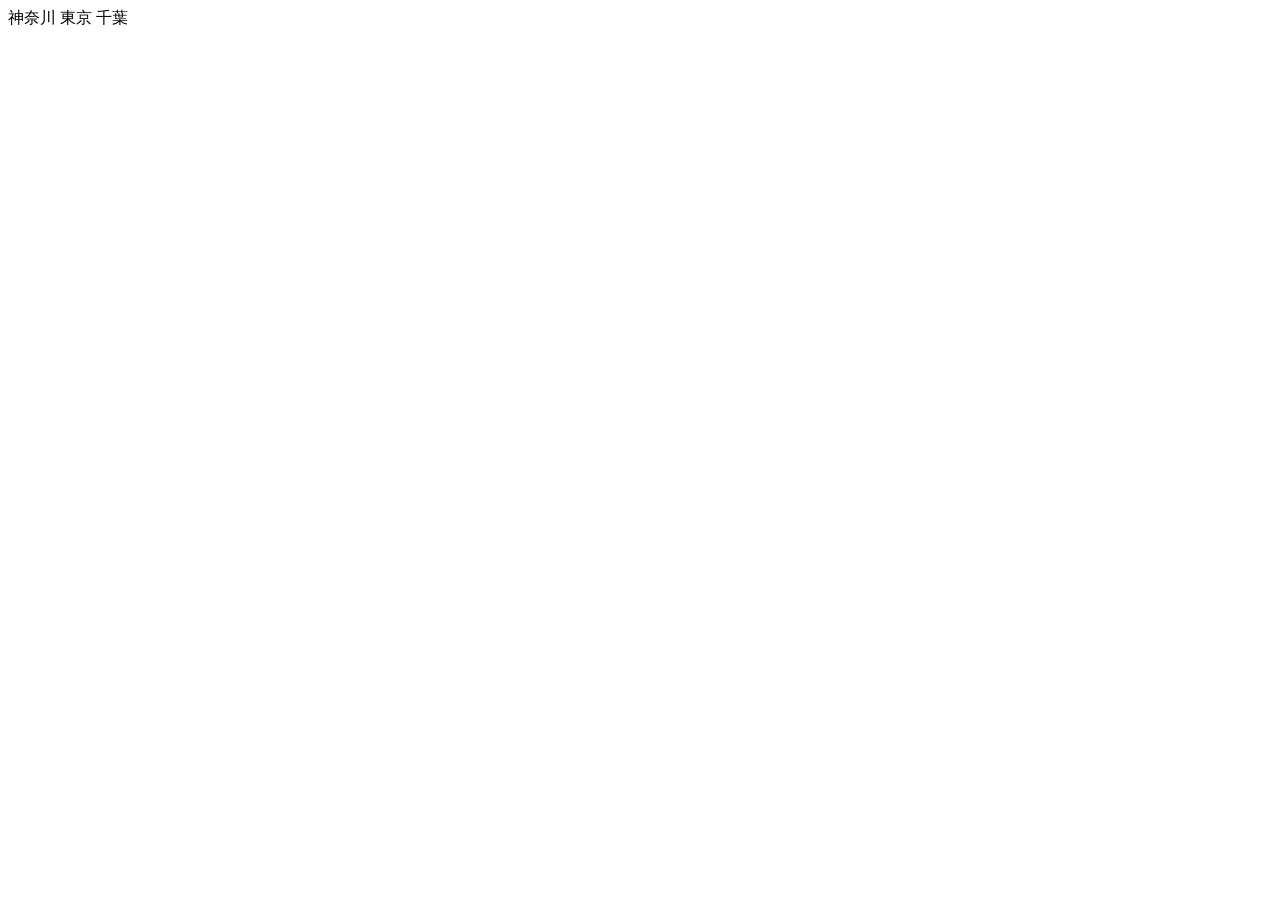
==== social/index.html @ a786a179 "Update and rename a to index.html" ====
<html>
  <a herf="https://my-website.kanta04022011.workers.dev/kanagawa/">神奈川</a>
  <a herf="https://my-website.kanta04022011.workers.dev/tokyo/">東京</a>
  <a herf="https://my-website.kanta04022011.workers.dev/chiba/">千葉</a>
</html>
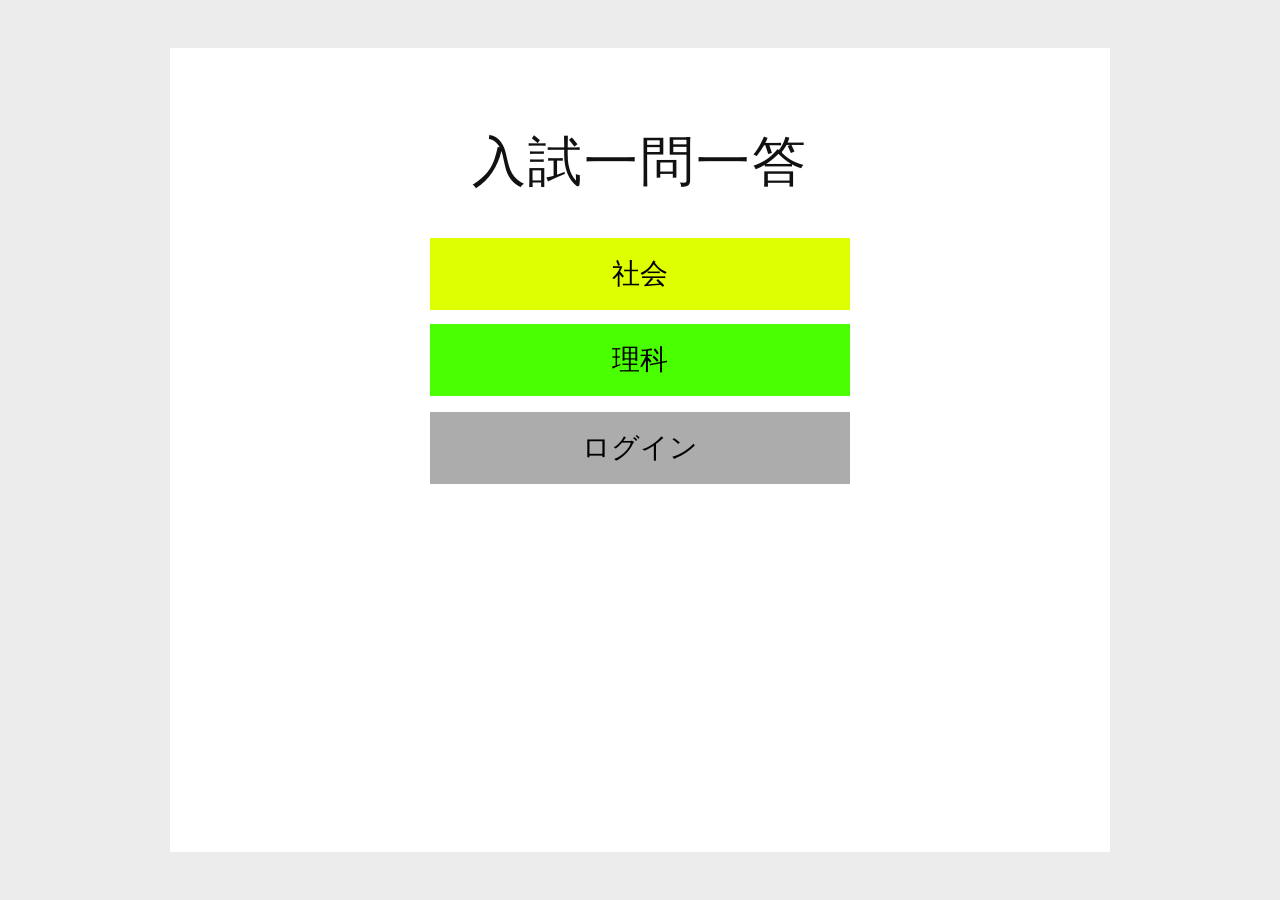
==== commit 573a21a5: "Add files via upload" ====
--- a/social/index.html
+++ b/social/index.html
@@ -1,5 +1,112 @@
-<html>
-  <a herf="https://my-website.kanta04022011.workers.dev/kanagawa/">神奈川</a>
-  <a herf="https://my-website.kanta04022011.workers.dev/tokyo/">東京</a>
-  <a herf="https://my-website.kanta04022011.workers.dev/chiba/">千葉</a>
+<!doctype html>
+<html lang="ja">
+<head>
+  <meta charset="utf-8">
+  <meta name="viewport" content="width=device-width, initial-scale=1">
+  <meta name="theme-color" content="#eeeeee">
+  <title>神奈川県 社会 一問一答</title>
+  <link rel="stylesheet" href="style.css">
+</head>
+<body>
+  <main class="quiz-sheet">
+    <header class="quiz-header">
+      <div class="quiz-meta">
+        <p id="title" class="question-number"></p>
+        <p id="progress" class="progress" aria-live="polite"></p>
+      </div>
+      <h1>入試一問一答</h1>
+    
+    </header>
+
+    <div class="subject-buttons" aria-label="教科を選択">
+      <button class="next-button1 url-button" data-url="https://google.com" type="button">社会</button>
+      <button class="next-button url-button" data-url="" type="button">理科</button>
+    </div>
+    <button class="next-button2" type="button">ログイン</button>
+  </main>
+
+  <script>
+    document.querySelectorAll(".url-button").forEach(button => {
+      button.addEventListener("click", () => {
+        const url = button.dataset.url;
+        if (url) window.location.href = url;
+      });
+    });
+
+    let questions = [];
+    let current = 0;
+
+    async function start() {
+      const response = await fetch("./tokyo_2020_social_questions_one_by_one.json");
+      if (!response.ok) throw new Error("問題データを読み込めませんでした。");
+
+      const allQuestions = await response.json();
+
+      // 4択がそろい、確認待ちでない問題だけを出題する
+      questions = allQuestions.filter(q =>
+        Array.isArray(q.choices) &&
+        q.choices.length === 4 &&
+        Number.isInteger(q.answer) &&
+        !q.needs_review
+      );
+
+      if (questions.length === 0) {
+        throw new Error("出題できる問題がありません。");
+      }
+
+      showQuestion();
+    }
+
+    function showQuestion() {
+      const q = questions[current];
+      document.getElementById("progress").textContent =
+        `${current + 1} / ${questions.length}`;
+      document.getElementById("title").textContent =
+        `${q.question_number}（${q.subquestion_number}）`;
+      document.getElementById("question").textContent = q.question;
+      document.getElementById("result").textContent = "";
+
+      const area = document.getElementById("choices");
+      area.replaceChildren();
+
+      q.choices.forEach((choice, index) => {
+        const button = document.createElement("button");
+        button.type = "button";
+        button.className = "choice";
+        button.textContent = `${index + 1}. ${choice}`;
+        button.addEventListener("click", () => {
+          const correct = index === q.answer;
+          document.getElementById("result").textContent =
+            correct ? "正解です！" : "不正解です。正解の選択肢を確認しましょう。";
+
+          area.querySelectorAll("button").forEach((choiceButton, choiceIndex) => {
+            choiceButton.disabled = true;
+            if (choiceIndex === q.answer) choiceButton.classList.add("is-correct");
+            if (choiceIndex === index && !correct) choiceButton.classList.add("is-incorrect");
+          });
+        });
+        area.appendChild(button);
+      });
+    }
+
+    const nextButton = document.getElementById("next");
+    const quizPageIsPresent = ["question", "choices", "result"].every(id =>
+      document.getElementById(id)
+    );
+
+    if (nextButton && quizPageIsPresent) {
+      nextButton.addEventListener("click", () => {
+        if (questions.length === 0) return;
+        current = (current + 1) % questions.length;
+        showQuestion();
+      });
+
+      start().catch(error => {
+        document.getElementById("question").textContent = error.message;
+        document.getElementById("choices").replaceChildren();
+        nextButton.disabled = true;
+      });
+    }
+  </script>
+</body>
 </html>
--- a/social/style.css
+++ b/social/style.css
@@ -0,0 +1,280 @@
+:root {
+  color-scheme: light;
+  font-family: -apple-system, BlinkMacSystemFont, "Hiragino Kaku Gothic ProN",
+    "Yu Gothic", Meiryo, sans-serif;
+  color: #111;
+  background: #ececec;
+  font-synthesis: none;
+  text-rendering: optimizeLegibility;
+  -webkit-font-smoothing: antialiased;
+  -moz-osx-font-smoothing: grayscale;
+}
+
+* {
+  box-sizing: border-box;
+}
+
+body {
+  min-width: 320px;
+  min-height: 100vh;
+  margin: 0;
+  padding: 48px 24px;
+  background: #ececec;
+}
+
+button {
+  font: inherit;
+}
+
+.quiz-sheet {
+  width: min(940px, 100%);
+  min-height: min(1020px, calc(100vh - 96px));
+  margin: 0 auto;
+  padding: 38px clamp(28px, 8vw, 100px) 64px;
+  background: #fff;
+  display: flex;
+  flex-direction: column;
+}
+
+.quiz-header {
+  position: relative;
+  text-align: center;
+}
+
+.quiz-meta {
+  min-height: 24px;
+  display: flex;
+  align-items: center;
+  justify-content: space-between;
+  color: #737373;
+  font-size: 14px;
+  font-weight: 600;
+  letter-spacing: 0.04em;
+}
+
+.quiz-meta p {
+  margin: 0;
+}
+
+.question-number {
+  text-align: left;
+}
+
+.progress {
+  text-align: right;
+  font-variant-numeric: tabular-nums;
+}
+
+h1 {
+  margin: 18px 0 18px;
+  font-size: clamp(36px, 5vw, 54px);
+  line-height: 1.25;
+  font-weight: 750;
+  letter-spacing: 0.04em;
+}
+
+.question-text {
+  margin: 20 auto 30px;
+  max-width: 740px;
+  font-size: clamp(25px, 2.2vw, 50px);
+  font-weight: 600;
+  line-height: 1.4;
+  text-align: left;
+  white-space: pre-wrap;
+}
+
+.choices {
+  display: grid;
+  gap: 20px;
+}
+
+.choice {
+  width: 100%;
+  min-height: 82px;
+  padding: 18px 22px;
+  border: 4px solid #080808;
+  border-radius: 0;
+  background: #fff;
+  color: #111;
+  text-align: left;
+  font-size: clamp(20px, 1.9vw, 30px);
+  font-weight: 600;
+  line-height: 1.55;
+  cursor: pointer;
+  transition: background-color 140ms ease, border-color 140ms ease, transform 140ms ease;
+}
+
+.choice:not(:disabled):hover {
+  background: #f4f7ff;
+  border-color: #2e5bea;
+}
+
+.choice:not(:disabled):active {
+  transform: scale(0.99);
+}
+
+.choice:focus-visible,
+.next-button:focus-visible,
+.next-button1:focus-visible,
+.next-button2:focus-visible {
+  outline: 4px solid #79a6ff;
+  outline-offset: 4px;
+}
+
+.choice:disabled {
+  cursor: default;
+}
+
+.choice.is-correct {
+  border-color: #168447;
+  background: #eff9f2;
+}
+
+.choice.is-incorrect {
+  border-color: #ca3131;
+  background: #fff2f1;
+}
+
+.result {
+  min-height: 32px;
+  margin: 18px 0 0;
+  text-align: center;
+  font-size: 18px;
+  font-weight: 700;
+}
+
+.subject-buttons {
+  display: grid;
+  grid-template-columns: minmax(0, 1fr);
+  gap: 14px;
+  width: min(100%, 420px);
+  margin: 24px auto 0;
+}
+
+.next-button,
+.next-button1,
+.next-button2 {
+  width: 100%;
+  min-height: 72px;
+  margin: 0;
+  padding: 16px 20px;
+  border: 0;
+  border-radius: 0;
+  color: #000;
+  font-size: clamp(20px, 3vw, 28px);
+  font-weight: 750;
+  cursor: pointer;
+  transition: background-color 140ms ease, transform 140ms ease;
+}
+
+.next-button {
+  background: #49ff01;
+}
+
+.next-button1 {
+  background: #ddff01;
+}
+
+.next-button2 {
+  width: min(100%, 420px);
+  margin: 16px auto 0;
+  background: #acacac;
+}
+
+.next-button span {
+  margin-left: 10px;
+  font-size: 0.9em;
+}
+
+.next-button:not(:disabled):hover {
+  background: #13bd04;
+}
+
+.next-button2:not(:disabled):hover {
+  background: #8e8e8e;
+}
+
+.next-button1:not(:disabled):hover {
+  background: #bcd902;
+}
+
+.next-button:not(:disabled):active {
+  transform: translateY(2px);
+}
+
+.next-button1:not(:disabled):active {
+  transform: translateY(2px);
+}
+
+.next-button2:not(:disabled):active {
+  transform: translateY(2px);
+}
+
+.next-button:disabled {
+  background: #a7a7a7;
+  cursor: not-allowed;
+}
+
+@media (max-width: 640px) {
+  body {
+    padding: 0;
+    min-height: 100svh;
+  }
+
+  .quiz-sheet {
+    min-height: 100vh;
+    min-height: 100svh;
+    padding: 24px 18px calc(24px + env(safe-area-inset-bottom));
+  }
+
+  .subject-buttons {
+    width: min(100%, 380px);
+    gap: 10px;
+    margin-top: 18px;
+  }
+
+  h1 {
+    margin: 20px 0 16px;
+  }
+
+  .question-text {
+    margin-bottom: 24px;
+  }
+
+  .choices {
+    gap: 14px;
+  }
+
+  .choice {
+    min-height: 72px;
+    padding: 15px 16px;
+    border-width: 3px;
+  }
+
+  .result {
+    font-size: 16px;
+  }
+
+  .next-button,
+  .next-button1 {
+    min-height: 60px;
+    padding: 12px 8px;
+    font-size: clamp(17px, 5vw, 22px);
+  }
+
+  .next-button2 {
+    width: min(100%, 380px);
+    min-height: 56px;
+    margin-top: 14px;
+    font-size: clamp(18px, 5vw, 22px);
+  }
+}
+
+@media (prefers-reduced-motion: reduce) {
+  *,
+  *::before,
+  *::after {
+    scroll-behavior: auto !important;
+    transition-duration: 0.01ms !important;
+  }
+}
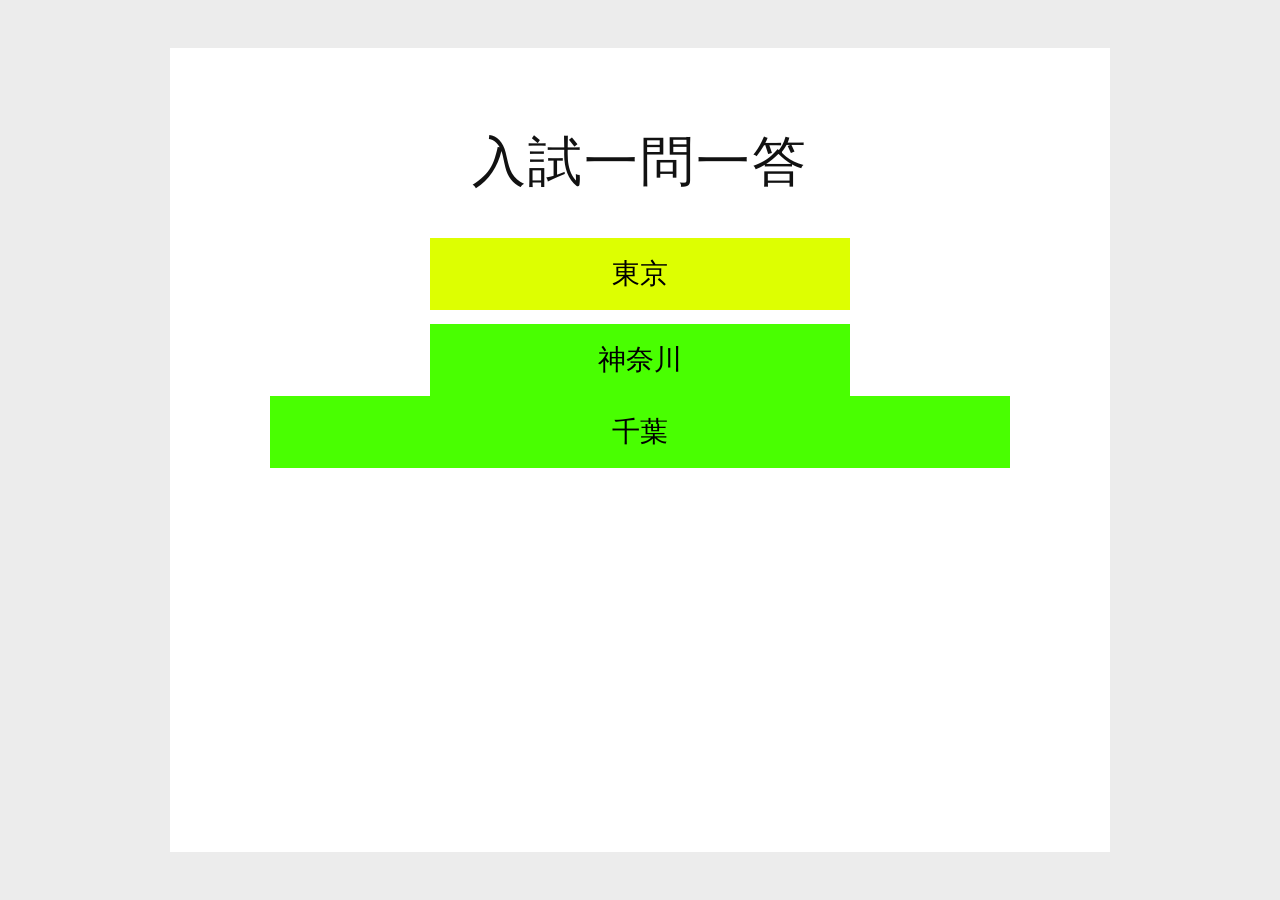
==== commit 92b797af: "Update subject buttons with new URLs for regions" ====
--- a/social/index.html
+++ b/social/index.html
@@ -19,10 +19,10 @@
     </header>
 
     <div class="subject-buttons" aria-label="教科を選択">
-      <button class="next-button1 url-button" data-url="https://google.com" type="button">社会</button>
-      <button class="next-button url-button" data-url="" type="button">理科</button>
+      <button class="next-button1 url-button" data-url="https://my-website.kanta04022011.workers.dev/tokyo/  type="button">東京</button>
+      <button class="next-button url-button" data-url="https://my-website.kanta04022011.workers.dev/kanagawa/" type="button">神奈川</button>
     </div>
-    <button class="next-button2" type="button">ログイン</button>
+    <button class="next-button url button" data-url="https://my-website.kanta04022011.workers.dev/chiba/" type="button">千葉</button>
   </main>
 
   <script>
